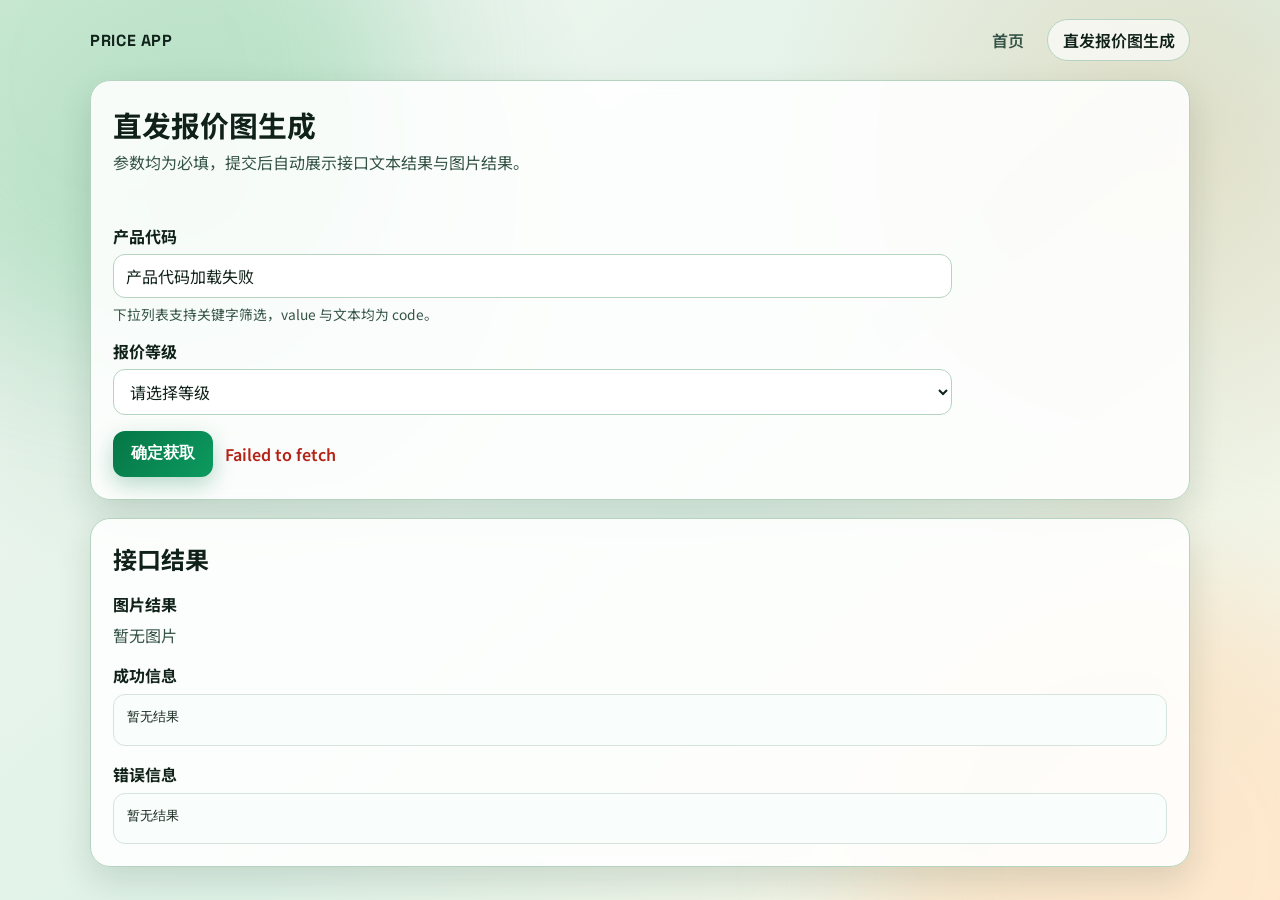
==== direct-quote.html @ 79a223b5 "Initial commit" ====
<!doctype html>
<html lang="zh-CN">
  <head>
    <meta charset="UTF-8" />
    <meta name="viewport" content="width=device-width, initial-scale=1.0" />
    <title>直发报价图生成</title>
    <link rel="preconnect" href="https://fonts.googleapis.com" />
    <link rel="preconnect" href="https://fonts.gstatic.com" crossorigin />
    <link
      href="https://fonts.googleapis.com/css2?family=Noto+Sans+SC:wght@400;500;700;800&family=Space+Grotesk:wght@400;500;700&display=swap"
      rel="stylesheet"
    />
    <link rel="stylesheet" href="./assets/styles.css" />
  </head>
  <body>
    <div class="bg-shape bg-shape-a" aria-hidden="true"></div>
    <div class="bg-shape bg-shape-b" aria-hidden="true"></div>

    <header class="topbar container">
      <div class="brand">Price App</div>
      <nav class="topnav">
        <a class="topnav-link" href="./index.html">首页</a>
        <a class="topnav-link active" href="./direct-quote.html">直发报价图生成</a>
      </nav>
    </header>

    <main class="container page-wrap">
      <section class="card form-card">
        <h1>直发报价图生成</h1>
        <p class="subtext">参数均为必填，提交后自动展示接口文本结果与图片结果。</p>
        <p id="loading-text" class="loading-text" role="status" aria-live="polite"></p>

        <form id="query-form" novalidate>
          <div class="form-grid">
            <div class="field">
              <label for="code-search">产品代码</label>
              <div class="combo" id="code-combo">
                <button
                  class="combo-trigger"
                  type="button"
                  id="combo-trigger"
                  aria-haspopup="listbox"
                  aria-expanded="false"
                >
                  请选择产品代码
                </button>
                <div class="combo-panel" id="combo-panel" hidden>
                  <input
                    id="code-search"
                    class="combo-search"
                    type="text"
                    placeholder="输入关键字筛选，例如 SUI"
                    autocomplete="off"
                  />
                  <ul id="code-list" class="combo-list" role="listbox" aria-label="产品代码列表"></ul>
                </div>
              </div>
              <input type="hidden" id="selected-code" name="code" />
              <p class="field-tip">下拉列表支持关键字筛选，value 与文本均为 code。</p>
            </div>
            <br/>

            <div class="field">
              <label for="grade">报价等级</label>
              <select id="grade" name="grade" required>
                <option value="">请选择等级</option>
                <option value="A">A</option>
                <option value="B">B</option>
                <option value="C">C</option>
                <option value="D">D</option>
                <option value="E">E</option>
                <option value="F">F</option>
              </select>
            </div>
          </div>

          <div class="actions">
            <button class="btn btn-primary" type="submit" id="submit-btn">确定获取</button>
            <p id="form-error" class="error-text" role="alert" aria-live="assertive"></p>
          </div>
        </form>
      </section>

      <section class="card result-card">
        <h2>接口结果</h2>

        <div class="result-row">
          <h3>图片结果</h3>
          <div id="image-groups" class="image-groups">
            <p class="empty-tip">暂无图片</p>
          </div>
        </div>

         <div class="result-row">
          <h3>成功信息</h3>
          <pre id="stdout-box" class="result-box">暂无结果</pre>
        </div>

        <div class="result-row">
          <h3>错误信息</h3>
          <pre id="stderr-box" class="result-box">暂无结果</pre>
        </div>
      </section>
    </main>

    <script src="./assets/app.js?v=2"></script>
  </body>
</html>
---- assets/styles.css ----
:root {
  --bg-0: #f3f7f0;
  --bg-1: #dff2e7;
  --bg-2: #fff7e8;
  --ink-1: #102119;
  --ink-2: #355347;
  --line: #b5d3bf;
  --card: rgba(255, 255, 255, 0.88);
  --shadow: 0 14px 34px rgba(23, 50, 36, 0.14);
  --accent: #067647;
  --accent-2: #d95f02;
  --danger: #b42318;
}

* {
  box-sizing: border-box;
}

html,
body {
  margin: 0;
  padding: 0;
  font-family: "Noto Sans SC", "Microsoft YaHei", sans-serif;
  color: var(--ink-1);
  min-height: 100%;
}

body {
  background:
    radial-gradient(circle at 15% 20%, rgba(6, 118, 71, 0.16), transparent 32%),
    radial-gradient(circle at 90% 15%, rgba(217, 95, 2, 0.14), transparent 28%),
    linear-gradient(140deg, var(--bg-0), var(--bg-1) 55%, var(--bg-2));
  position: relative;
  overflow-x: hidden;
}

.bg-shape {
  position: fixed;
  width: 34rem;
  height: 34rem;
  border-radius: 50%;
  filter: blur(64px);
  z-index: -1;
  opacity: 0.34;
}

.bg-shape-a {
  background: #8cd8a8;
  top: -12rem;
  left: -9rem;
}

.bg-shape-b {
  background: #ffcb99;
  bottom: -14rem;
  right: -8rem;
}

.container {
  width: min(1100px, 92vw);
  margin: 0 auto;
}

.topbar {
  display: flex;
  justify-content: space-between;
  align-items: center;
  padding: 1.2rem 0;
  gap: 0.8rem;
}

.brand {
  font-family: "Space Grotesk", sans-serif;
  font-weight: 700;
  letter-spacing: 0.04em;
  text-transform: uppercase;
}

.topnav {
  display: flex;
  gap: 0.5rem;
  flex-wrap: wrap;
}

.topnav-link {
  text-decoration: none;
  color: var(--ink-2);
  font-weight: 600;
  border: 1px solid transparent;
  padding: 0.5rem 0.9rem;
  border-radius: 999px;
  transition: 0.2s ease;
}

.topnav-link:hover,
.topnav-link.active {
  border-color: var(--line);
  color: var(--ink-1);
  background: rgba(255, 255, 255, 0.65);
}

.hero-wrap {
  min-height: calc(100vh - 88px);
  display: grid;
  align-items: center;
  padding-bottom: 2.4rem;
}

.hero-card {
  background: var(--card);
  border: 1px solid var(--line);
  border-radius: 28px;
  padding: clamp(1.4rem, 3.5vw, 3.2rem);
  box-shadow: var(--shadow);
  backdrop-filter: blur(6px);
  max-width: 780px;
  animation: fade-up 0.5s ease both;
}

.eyebrow {
  margin: 0;
  font-family: "Space Grotesk", sans-serif;
  font-size: 0.9rem;
  letter-spacing: 0.09em;
  color: var(--accent);
  text-transform: uppercase;
}

h1,
h2,
h3 {
  margin: 0;
}

.hero-card h1 {
  margin-top: 0.8rem;
  font-size: clamp(1.8rem, 4.2vw, 3.2rem);
  line-height: 1.12;
}

.hero-text {
  margin: 0.9rem 0 1.4rem;
  color: var(--ink-2);
  line-height: 1.7;
}

.btn {
  border: none;
  border-radius: 12px;
  padding: 0.78rem 1.1rem;
  font-size: 0.98rem;
  font-weight: 700;
  cursor: pointer;
  text-decoration: none;
  display: inline-flex;
  align-items: center;
  justify-content: center;
  transition: transform 0.16s ease, box-shadow 0.16s ease;
}

.btn:hover {
  transform: translateY(-1px);
}

.btn-primary {
  color: #fff;
  background: linear-gradient(130deg, var(--accent), #0c9a5f);
  box-shadow: 0 8px 22px rgba(6, 118, 71, 0.28);
}

.btn.is-loading {
  position: relative;
  pointer-events: none;
  opacity: 0.96;
  padding-left: 2.3rem;
}

.btn.is-loading::before {
  content: "";
  width: 1rem;
  height: 1rem;
  border-radius: 50%;
  border: 2px solid rgba(255, 255, 255, 0.38);
  border-top-color: #ffffff;
  position: absolute;
  left: 0.95rem;
  top: 50%;
  transform: translateY(-50%);
  animation: spin-btn 0.8s linear infinite;
}

.page-wrap {
  display: grid;
  gap: 1.1rem;
  padding-bottom: 1.5rem;
  animation: fade-up 0.45s ease both;
}

.card {
  background: var(--card);
  border: 1px solid var(--line);
  border-radius: 20px;
  box-shadow: var(--shadow);
  padding: clamp(1rem, 2vw, 1.4rem);
  backdrop-filter: blur(6px);
}

.form-card h1 {
  font-size: clamp(1.25rem, 2.7vw, 1.8rem);
}

.subtext {
  margin: 0.35rem 0 1rem;
  color: var(--ink-2);
}

.loading-text {
  min-height: 1.3rem;
  margin: 0 0 0.8rem;
  color: #1d6f4b;
  font-size: 0.92rem;
  font-weight: 600;
}

.form-grid {
  display: grid;
  gap: 0.9rem;
  grid-template-columns: 1fr 200px;
}

.field {
  display: grid;
  gap: 0.4rem;
}

label {
  font-weight: 700;
}

select,
.combo-trigger,
.combo-search {
  width: 100%;
  min-height: 2.6rem;
  border: 1px solid var(--line);
  border-radius: 12px;
  padding: 0.55rem 0.75rem;
  font: inherit;
  color: var(--ink-1);
  background: #fff;
}

.combo {
  position: relative;
}

.combo-trigger {
  text-align: left;
}

.combo-panel {
  position: absolute;
  top: calc(100% + 0.45rem);
  left: 0;
  right: 0;
  background: #fff;
  border: 1px solid var(--line);
  border-radius: 12px;
  box-shadow: 0 14px 28px rgba(20, 42, 31, 0.16);
  z-index: 25;
  overflow: hidden;
}

.combo-search {
  border: none;
  border-bottom: 1px solid #e6efe9;
  border-radius: 0;
}

.combo-search:focus {
  outline: none;
}

.combo-list {
  list-style: none;
  margin: 0;
  padding: 0;
  max-height: 250px;
  overflow-y: auto;
}

.combo-item {
  padding: 0.62rem 0.75rem;
  cursor: pointer;
}

.combo-item:hover,
.combo-item.active {
  background: #eefaf2;
}

.field-tip {
  margin: 0;
  font-size: 0.86rem;
  color: var(--ink-2);
}

.actions {
  margin-top: 1rem;
  display: flex;
  gap: 0.8rem;
  align-items: center;
  flex-wrap: wrap;
}

.error-text {
  margin: 0;
  color: var(--danger);
  font-weight: 600;
}

.result-card {
  display: grid;
  gap: 1rem;
}

.result-row {
  display: grid;
  gap: 0.45rem;
}

.result-row h3 {
  font-size: 1rem;
}

.result-box {
  margin: 0;
  padding: 0.8rem;
  min-height: 3.2rem;
  white-space: pre-wrap;
  word-break: break-word;
  border-radius: 12px;
  border: 1px solid #d5e3dc;
  background: #f9fdfb;
}

.result-box.is-loading {
  color: transparent;
  background:
    linear-gradient(100deg, #edf4ef 20%, #dfece5 38%, #edf4ef 55%) 0 0 / 220% 100%,
    #f9fdfb;
  animation: shimmer 1.2s linear infinite;
}

.image-groups {
  display: grid;
  gap: 0.8rem;
}

.image-groups.loading-state {
  min-height: 5.4rem;
  border: 1px dashed #b7cfc2;
  border-radius: 12px;
  place-items: center;
  display: grid;
}

.loading-indicator {
  display: inline-flex;
  align-items: center;
  gap: 0.6rem;
  color: var(--ink-2);
  font-weight: 600;
}

.loading-indicator::before {
  content: "";
  width: 1rem;
  height: 1rem;
  border-radius: 50%;
  border: 2px solid #b8d8c5;
  border-top-color: #157347;
  animation: spin 0.8s linear infinite;
}

.image-group {
  border: 1px dashed #b7cfc2;
  border-radius: 14px;
  padding: 0.75rem;
}

.image-group h4 {
  margin: 0 0 0.55rem;
}

.image-grid {
  display: grid;
  grid-template-columns: repeat(auto-fit, minmax(220px, 1fr));
  gap: 0.7rem;
}

.image-item {
  display: grid;
  gap: 0.4rem;
}

.image-item img {
  width: 100%;
  border-radius: 10px;
  border: 1px solid #d5e3dc;
  background: #fff;
}

.image-link {
  font-size: 0.85rem;
  color: #1b6c48;
  text-decoration: none;
  word-break: break-all;
}

.image-download-btn {
  display: inline-flex;
  justify-content: center;
  align-items: center;
  min-height: 2rem;
  border-radius: 10px;
  background: #e8f6ee;
  border: 1px solid #b7d8c2;
  color: #145b3e;
  font-size: 0.88rem;
  font-weight: 700;
  text-decoration: none;
  padding: 0.35rem 0.65rem;
  transition: background-color 0.16s ease;
}

.image-download-btn:hover {
  background: #d6efdf;
}

.empty-tip {
  margin: 0;
  color: var(--ink-2);
}

@keyframes fade-up {
  from {
    opacity: 0;
    transform: translateY(8px);
  }
  to {
    opacity: 1;
    transform: translateY(0);
  }
}

@keyframes shimmer {
  from {
    background-position: 100% 0;
  }
  to {
    background-position: -100% 0;
  }
}

@keyframes spin {
  from {
    transform: rotate(0deg);
  }
  to {
    transform: rotate(360deg);
  }
}

@keyframes spin-btn {
  from {
    transform: translateY(-50%) rotate(0deg);
  }
  to {
    transform: translateY(-50%) rotate(360deg);
  }
}

@media (max-width: 860px) {
  .form-grid {
    grid-template-columns: 1fr;
  }

  .hero-wrap {
    min-height: auto;
    padding-top: 1.4rem;
  }
}

@media (max-width: 560px) {
  .topbar {
    align-items: flex-start;
    flex-direction: column;
  }

  .topnav-link {
    font-size: 0.92rem;
  }

  .card {
    border-radius: 16px;
  }
}
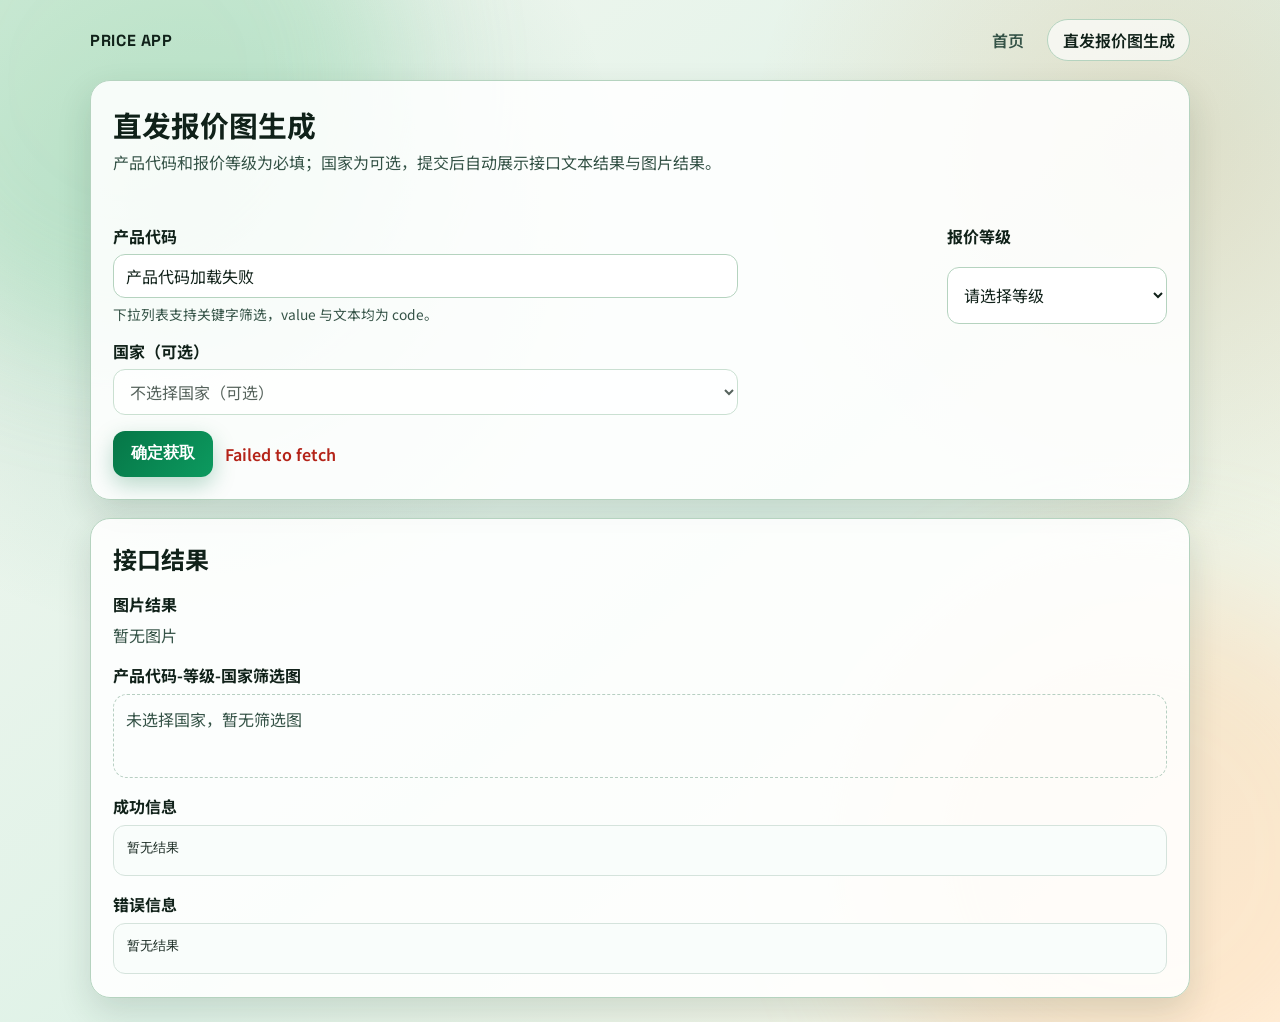
==== commit 8c39304f: "国家筛选" ====
--- a/direct-quote.html
+++ b/direct-quote.html
@@ -27,7 +27,7 @@
     <main class="container page-wrap">
       <section class="card form-card">
         <h1>直发报价图生成</h1>
-        <p class="subtext">参数均为必填，提交后自动展示接口文本结果与图片结果。</p>
+        <p class="subtext">产品代码和报价等级为必填；国家为可选，提交后自动展示接口文本结果与图片结果。</p>
         <p id="loading-text" class="loading-text" role="status" aria-live="polite"></p>
 
         <form id="query-form" novalidate>
@@ -72,6 +72,16 @@
                 <option value="F">F</option>
               </select>
             </div>
+
+            <div class="field">
+              <label for="country" class="label-with-status">
+                国家（可选）
+                <span id="country-loading" class="inline-loading" role="status" aria-live="polite"></span>
+              </label>
+              <select id="country" name="country">
+                <option value="">不选择国家（可选）</option>
+              </select>
+            </div>
           </div>
 
           <div class="actions">
@@ -91,6 +101,13 @@
           </div>
         </div>
 
+        <div class="result-row">
+          <h3>产品代码-等级-国家筛选图</h3>
+          <div id="country-image-slot" class="country-image-slot">
+            <p class="empty-tip">未选择国家，暂无筛选图</p>
+          </div>
+        </div>
+
          <div class="result-row">
           <h3>成功信息</h3>
           <pre id="stdout-box" class="result-box">暂无结果</pre>
@@ -103,6 +120,23 @@
       </section>
     </main>
 
-    <script src="./assets/app.js?v=2"></script>
+    <div id="image-preview-modal" class="image-preview-modal" hidden aria-hidden="true">
+      <div class="image-preview-backdrop" data-close-preview="true"></div>
+      <div class="image-preview-dialog" role="dialog" aria-modal="true" aria-label="图片预览">
+        <button id="preview-close-btn" class="preview-close-btn" type="button" aria-label="关闭预览">关闭</button>
+        <div class="preview-toolbar">
+          <button id="preview-prev-btn" class="preview-nav-btn" type="button" aria-label="上一张">上一张</button>
+          <p id="preview-counter" class="preview-counter">0 / 0</p>
+          <button id="preview-next-btn" class="preview-nav-btn" type="button" aria-label="下一张">下一张</button>
+        </div>
+        <p id="preview-title" class="preview-title">-</p>
+        <div id="preview-stage" class="preview-stage">
+          <img id="preview-image" class="preview-image" alt="预览图" />
+        </div>
+        <p class="preview-tip">支持左右滑动切图；下滑关闭，首张右滑可返回关闭</p>
+      </div>
+    </div>
+
+    <script src="./assets/app.js?v=6"></script>
   </body>
 </html>
--- a/assets/styles.css
+++ b/assets/styles.css
@@ -34,6 +34,10 @@
   overflow-x: hidden;
 }
 
+body.modal-open {
+  overflow: hidden;
+}
+
 .bg-shape {
   position: fixed;
   width: 34rem;
@@ -225,7 +229,7 @@
 .form-grid {
   display: grid;
   gap: 0.9rem;
-  grid-template-columns: 1fr 200px;
+  grid-template-columns: minmax(280px, 1fr) 180px 220px;
 }
 
 .field {
@@ -235,6 +239,23 @@
 
 label {
   font-weight: 700;
+}
+
+.label-with-status {
+  display: inline-flex;
+  align-items: center;
+  gap: 0.55rem;
+}
+
+.inline-loading {
+  min-height: 1rem;
+  font-size: 0.82rem;
+  color: #1d6f4b;
+  font-weight: 600;
+}
+
+.inline-loading.is-error {
+  color: var(--danger);
 }
 
 select,
@@ -357,6 +378,36 @@
   gap: 0.8rem;
 }
 
+.country-image-slot {
+  display: grid;
+  gap: 0.7rem;
+  border: 1px dashed #b7cfc2;
+  border-radius: 14px;
+  padding: 0.75rem;
+  min-height: 5.2rem;
+}
+
+.country-image-slot.loading-state {
+  place-items: center;
+}
+
+.country-image-card {
+  display: grid;
+  gap: 0.5rem;
+}
+
+.country-image-card h4 {
+  margin: 0;
+}
+
+.country-image-card img {
+  width: 100%;
+  max-width: 560px;
+  border-radius: 10px;
+  border: 1px solid #d5e3dc;
+  background: #fff;
+}
+
 .image-groups.loading-state {
   min-height: 5.4rem;
   border: 1px dashed #b7cfc2;
@@ -411,6 +462,10 @@
   background: #fff;
 }
 
+.image-item img.can-preview {
+  cursor: zoom-in;
+}
+
 .image-link {
   font-size: 0.85rem;
   color: #1b6c48;
@@ -443,6 +498,115 @@
   color: var(--ink-2);
 }
 
+.image-preview-modal {
+  position: fixed;
+  inset: 0;
+  z-index: 120;
+  display: grid;
+  place-items: center;
+}
+
+.image-preview-modal[hidden] {
+  display: none;
+}
+
+.image-preview-backdrop {
+  position: absolute;
+  inset: 0;
+  background: rgba(9, 23, 17, 0.72);
+}
+
+.image-preview-dialog {
+  position: relative;
+  width: min(940px, 92vw);
+  max-height: 92vh;
+  display: grid;
+  gap: 0.65rem;
+  justify-items: center;
+}
+
+.preview-toolbar {
+  width: 100%;
+  display: grid;
+  grid-template-columns: 1fr auto 1fr;
+  align-items: center;
+  gap: 0.5rem;
+}
+
+.preview-close-btn {
+  align-self: flex-end;
+  border: 1px solid rgba(255, 255, 255, 0.35);
+  background: rgba(10, 23, 17, 0.55);
+  color: #fff;
+  border-radius: 999px;
+  min-height: 2.2rem;
+  padding: 0.2rem 1rem;
+  font: inherit;
+  font-weight: 700;
+  cursor: pointer;
+}
+
+.preview-nav-btn {
+  border: 1px solid rgba(255, 255, 255, 0.35);
+  background: rgba(10, 23, 17, 0.55);
+  color: #fff;
+  border-radius: 999px;
+  min-height: 2rem;
+  padding: 0.2rem 0.9rem;
+  font: inherit;
+  font-weight: 700;
+  cursor: pointer;
+  justify-self: start;
+}
+
+.preview-nav-btn:last-child {
+  justify-self: end;
+}
+
+.preview-nav-btn:disabled {
+  opacity: 0.5;
+  cursor: not-allowed;
+}
+
+.preview-counter {
+  margin: 0;
+  color: #f4fff8;
+  font-size: 0.92rem;
+  font-weight: 700;
+}
+
+.preview-title {
+  margin: 0;
+  color: #f4fff8;
+  font-size: 0.98rem;
+  font-weight: 700;
+  text-align: center;
+}
+
+.preview-stage {
+  width: 100%;
+  max-height: calc(92vh - 80px);
+  border-radius: 14px;
+  overflow: hidden;
+  display: grid;
+  place-items: center;
+  background: rgba(255, 255, 255, 0.98);
+}
+
+.preview-image {
+  width: auto;
+  height: auto;
+  max-width: 100%;
+  max-height: calc(92vh - 120px);
+  display: block;
+}
+
+.preview-tip {
+  margin: 0;
+  color: #f4fff8;
+  font-size: 0.85rem;
+}
+
 @keyframes fade-up {
   from {
     opacity: 0;
@@ -505,4 +669,19 @@
   .card {
     border-radius: 16px;
   }
-}
+
+  .image-preview-dialog {
+    width: 95vw;
+  }
+
+  .preview-toolbar {
+    grid-template-columns: 1fr;
+    justify-items: center;
+  }
+
+  .preview-nav-btn,
+  .preview-nav-btn:last-child {
+    justify-self: center;
+    min-width: 6.2rem;
+  }
+}
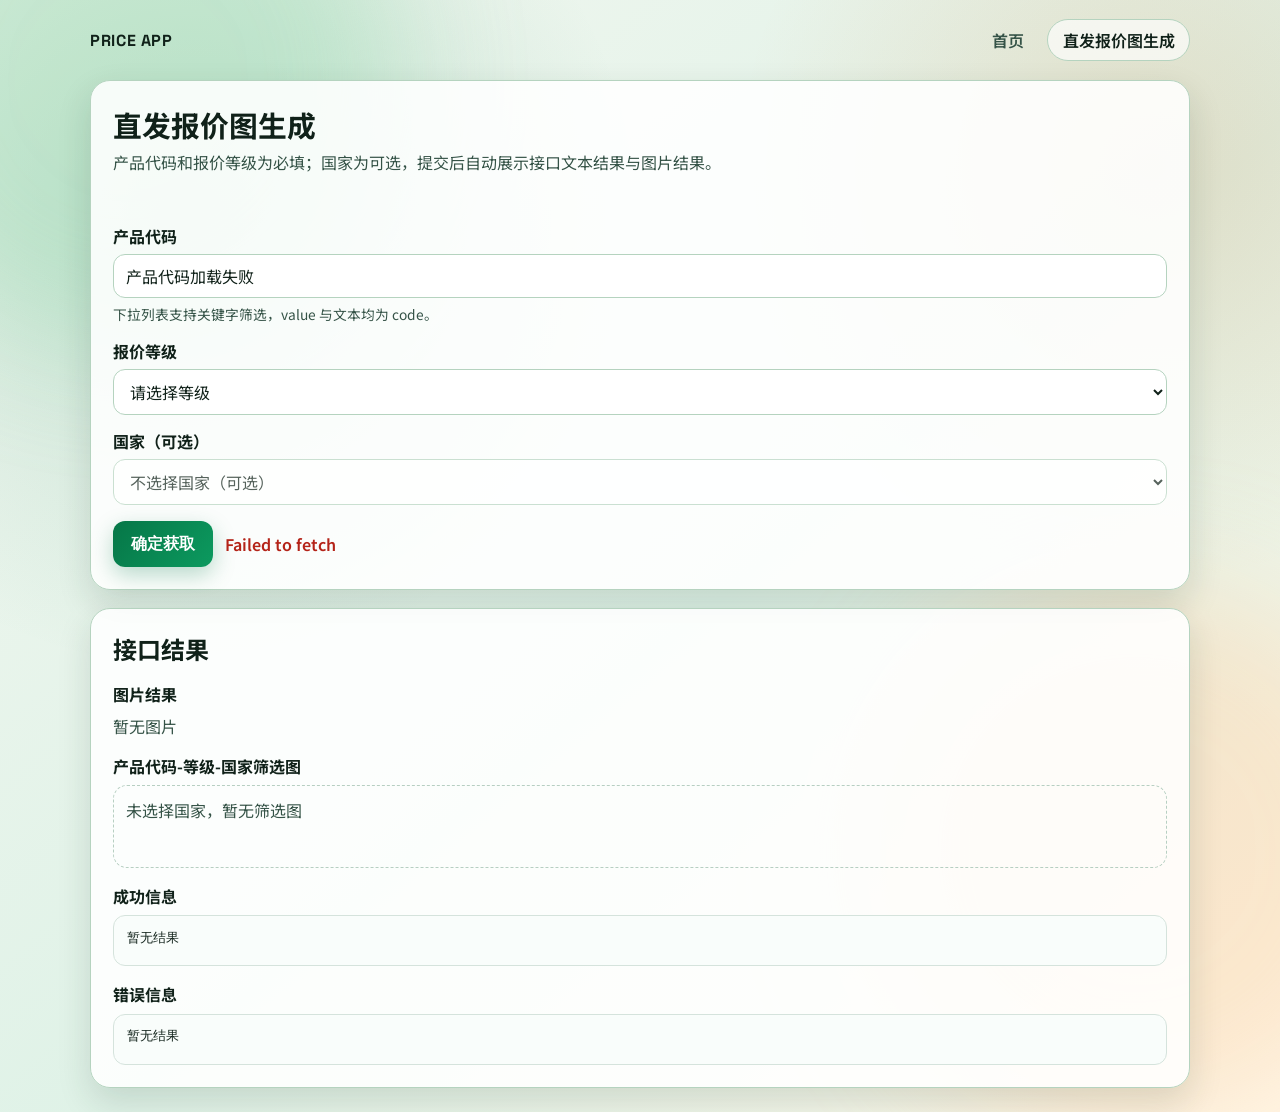
==== commit 9260d36b: "页面调整" ====
--- a/direct-quote.html
+++ b/direct-quote.html
@@ -58,7 +58,6 @@
               <input type="hidden" id="selected-code" name="code" />
               <p class="field-tip">下拉列表支持关键字筛选，value 与文本均为 code。</p>
             </div>
-            <br/>
 
             <div class="field">
               <label for="grade">报价等级</label>
--- a/assets/styles.css
+++ b/assets/styles.css
@@ -229,7 +229,7 @@
 .form-grid {
   display: grid;
   gap: 0.9rem;
-  grid-template-columns: minmax(280px, 1fr) 180px 220px;
+  grid-template-columns: 1fr;
 }
 
 .field {
@@ -646,10 +646,6 @@
 }
 
 @media (max-width: 860px) {
-  .form-grid {
-    grid-template-columns: 1fr;
-  }
-
   .hero-wrap {
     min-height: auto;
     padding-top: 1.4rem;
